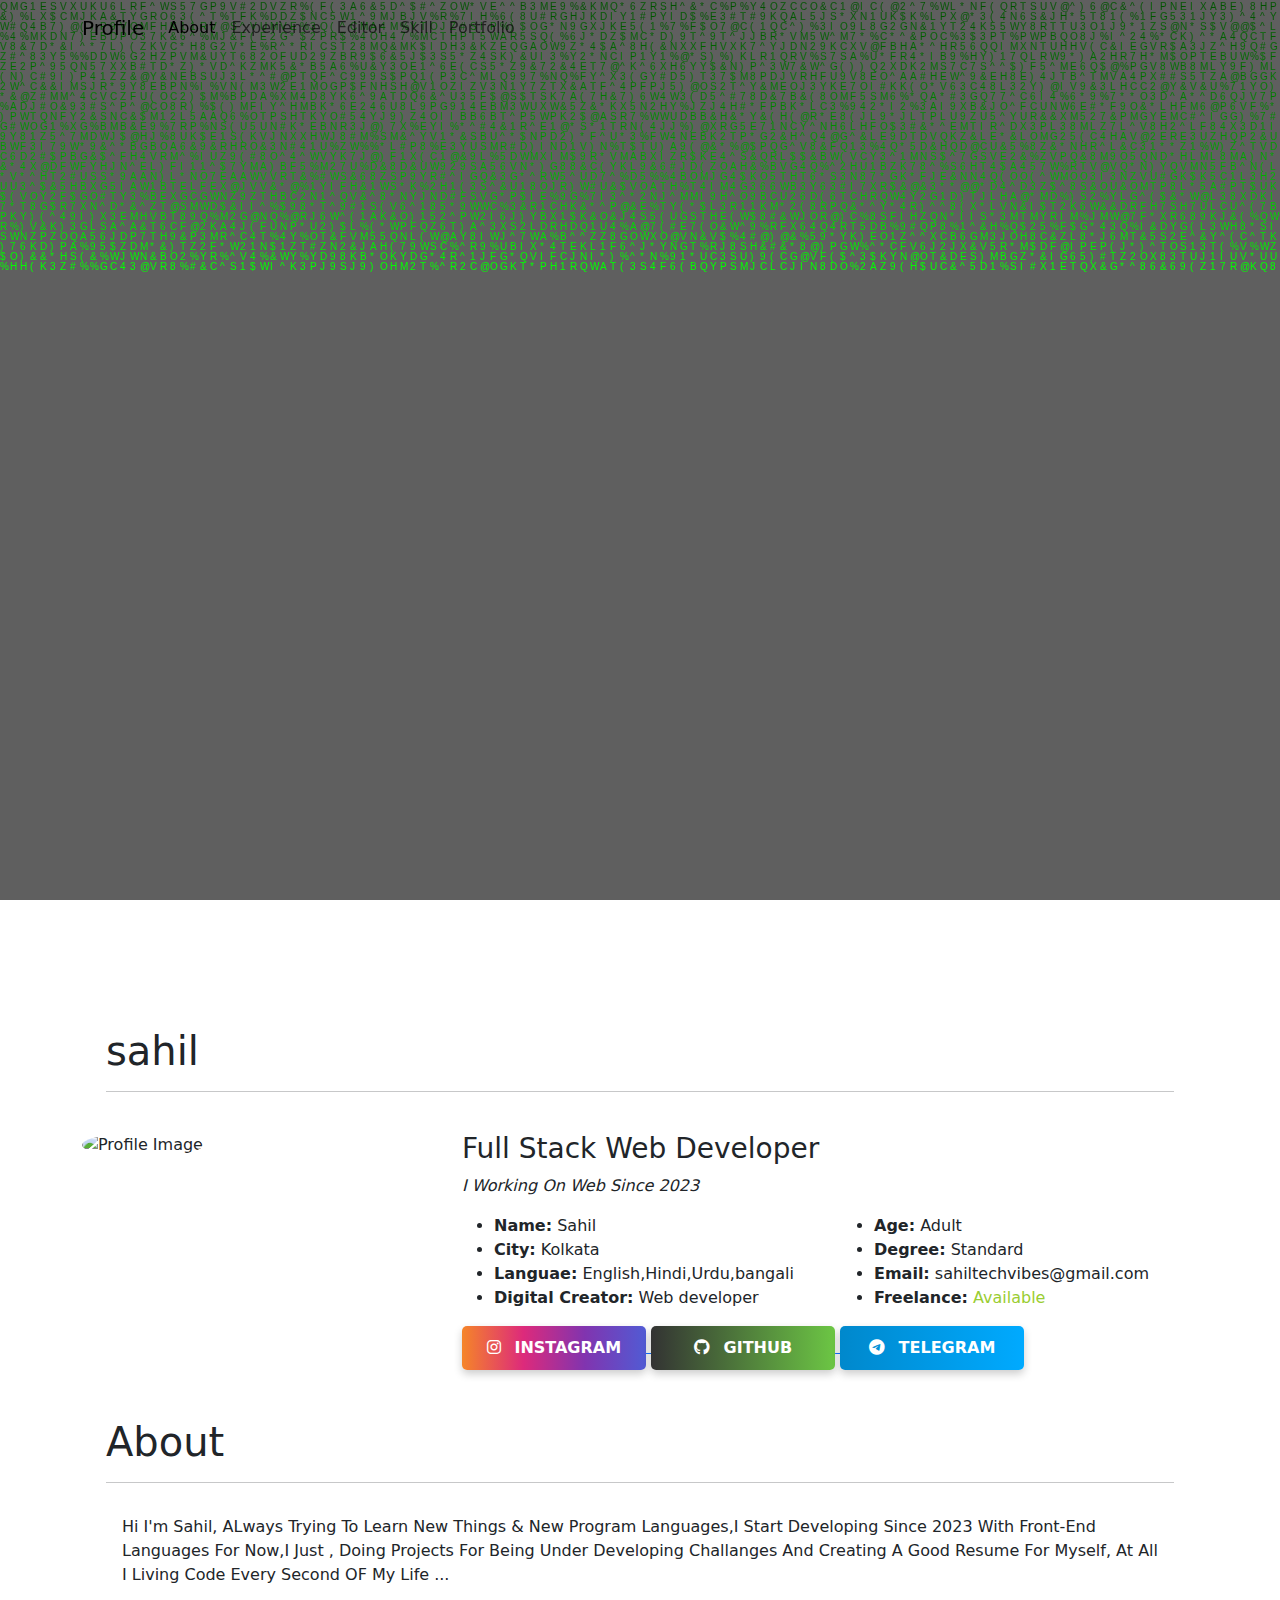
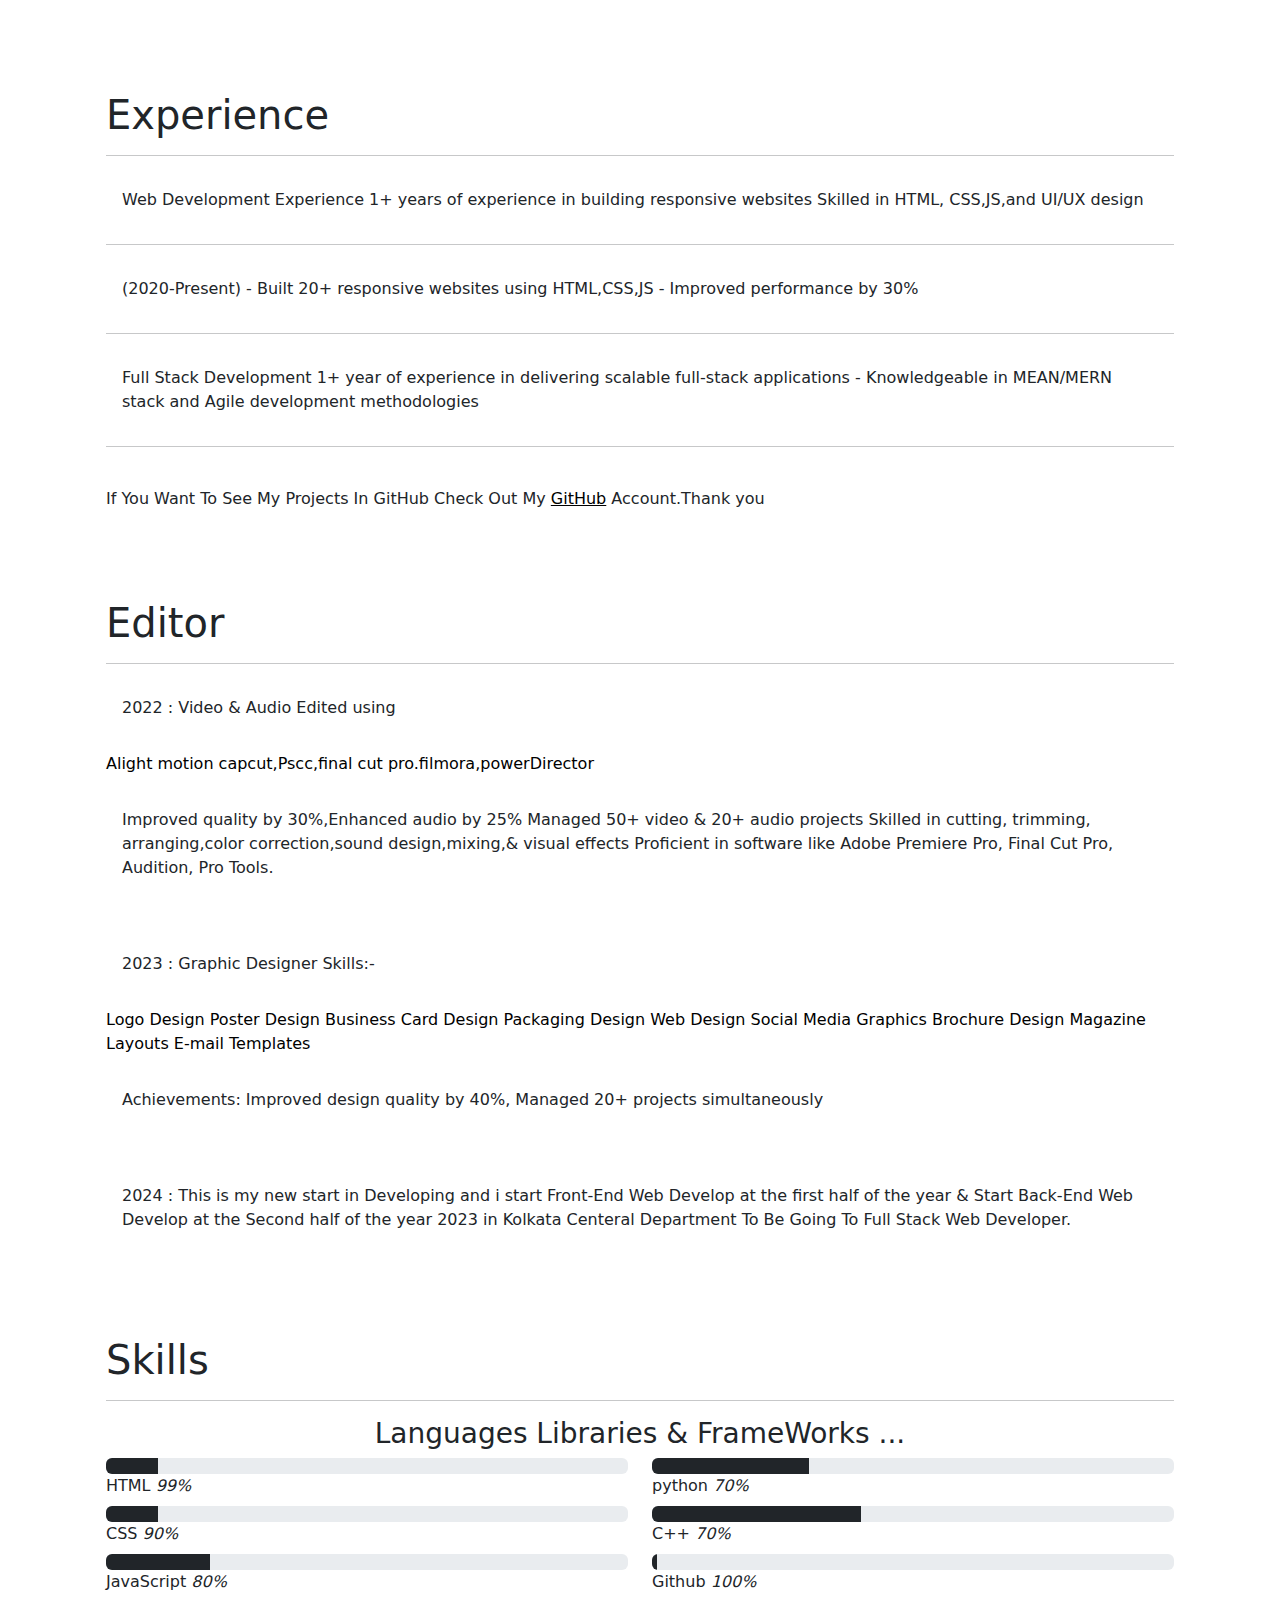
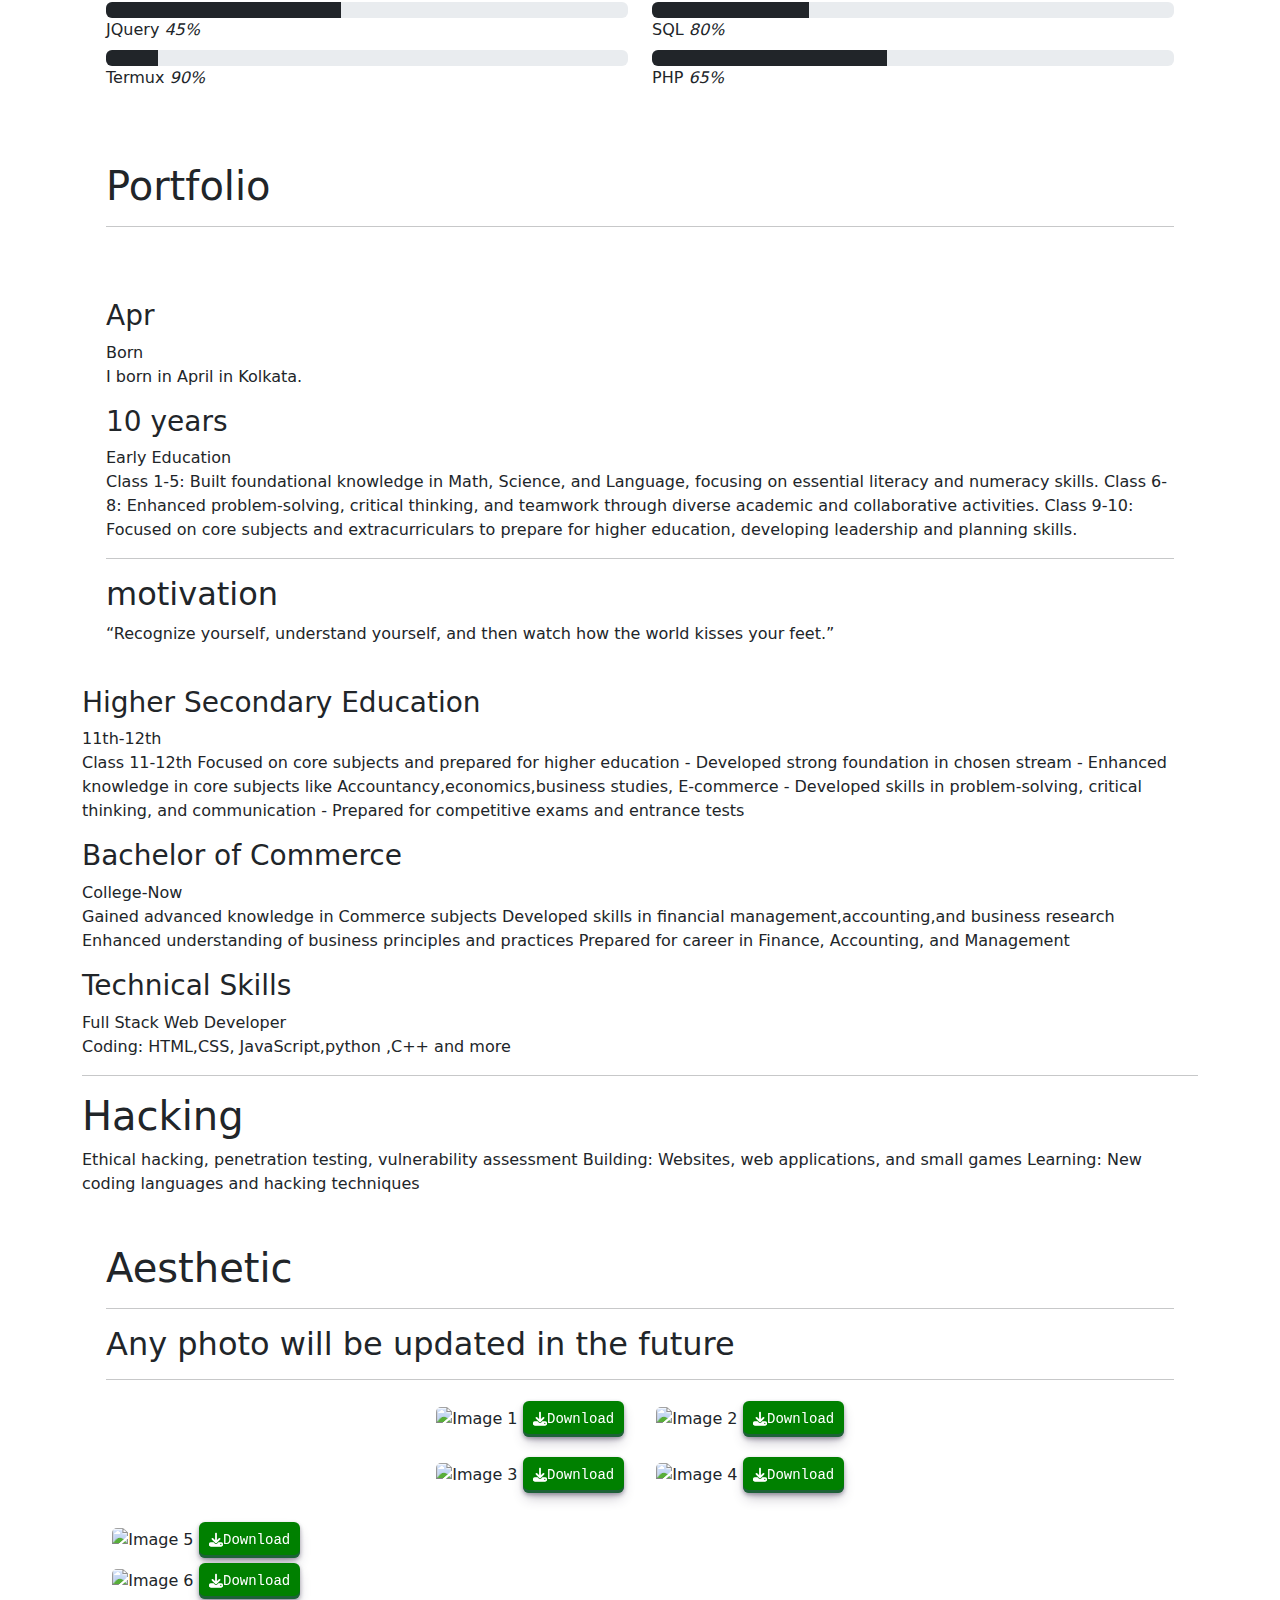
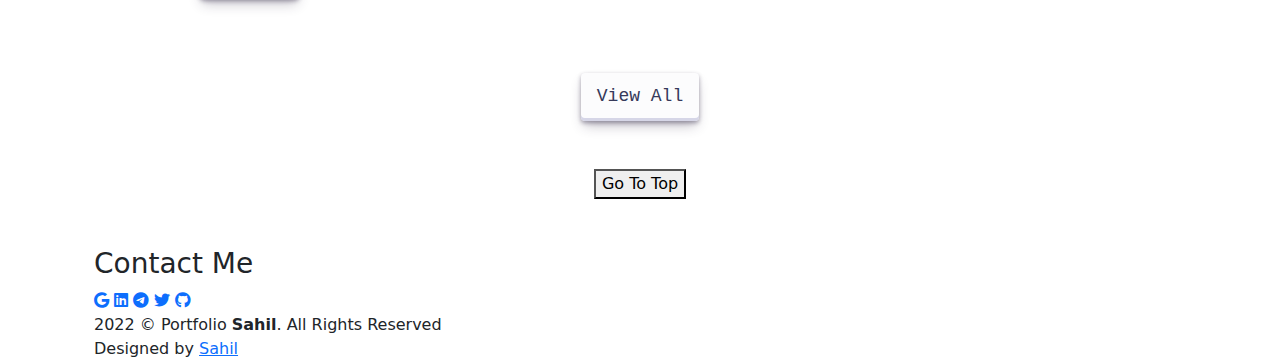
==== Index.html @ c6a4c716 "Index.html" ====
<!DOCTYPE html>
<html lang="en">
  <head>
    <title>Portfolio Website</title>
    <meta charset="UTF-8" />
    <meta name="viewport" content="width=device-width" />
    <link rel='stylesheet' href='https://cdnjs.cloudflare.com/ajax/libs/font-awesome/6.2.1/css/all.min.css'>
    <link rel='stylesheet' href='https://cdnjs.cloudflare.com/ajax/libs/bootstrap/5.0.2/css/bootstrap.min.css'>
    <link rel='stylesheet' href='https://cdnjs.cloudflare.com/ajax/libs/animate.css/4.1.1/animate.min.css'>
    <link rel="stylesheet" href="styles.css" />
  </head>
  <body>
    <!--matrix-->
    <canvas id="c"></canvas>
    <script src="assets/script.js"></script>
    <!--matrix-->
    <!-- Navbar Start -->
    <header class="p-4">
      <nav class="navbar navbar-expand-lg container fixed-top">
        <div class="container-fluid" id="Navbar">
          <a class="navbar-brand" href="#Profile">Profile</a>
          <button
            class="navbar-toggler"
            type="button"
            data-bs-toggle="collapse"
            data-bs-target="#navbarNav"
            aria-controls="navbarNav"
            aria-expanded="false"
            aria-label="Toggle navigation"
          >
            <span class="navbar-toggler-icon"></span>
          </button>
          <div class="collapse navbar-collapse" id="navbarNav">
            <ul class="navbar-nav">
              <li class="nav-item">
                <a class="nav-link active" aria-current="page" href="#About"
                  >About</a
                >
              </li>
              <li class="nav-item">
                <a class="nav-link" href="#Experience">Experience</a>
              </li>
              <li class="nav-item">
                <a class="nav-link" href="#Editor">Editor</a>
              </li>
              <li class="nav-item">
                <a class="nav-link" href="#Skill">Skill</a>
              </li>
              <li class="nav-item">
                <a class="nav-link" href="#Portfolio">Portfolio</a>
              </li>
            </ul>
          </div>
        </div>
      </nav>
    </header>
    <!-- Navbar End -->

 <!-- Profile -->
<section id="Profile" class="container mt-5">
      <div>
        <div class="section-title p-4">
          <h1>sahil</h1>
          <hr />
        </div>

        <div class="row">
          <div class="col-lg-4">
            <img
              src="profile.jpg" alt="Profile Image" style="
        width: 250px; 
        height: 250px; 
        border-radius: 50%; 
        object-fit: cover;
    "
            />
          </div>
          <div class="col-lg-8 pt-4 pt-lg-0 content">
            <h3>Full Stack Web Developer</h3>
            <p class="fst-italic">I Working On Web Since 2023</p>
            <div class="row">
              <div class="col-lg-6">
                <ul>
                  <li>
                    <i class="bi bi-chevron-right"></i> <strong>Name:</strong>
                    <span>Sahil</span>
                  </li>
                  <li>
                    <i class="bi bi-chevron-right"></i> <strong>City:</strong>
                    <span>Kolkata</span>
                  </li>
                  <li>
                    <i class="bi bi-chevron-right"></i> <strong>Languae:</strong>
                    <span>English,Hindi,Urdu,bangali</span>
                  </li>
                  <li>
                    <i class="bi bi-chevron-right"></i>
                    <strong>Digital Creator:</strong>
                    <span>Web developer</span>
                  </li>
                </ul>
              </div>
              <div class="col-lg-6">
                <ul>
                  <li>
                    <i class="bi bi-chevron-right"></i> <strong>Age:</strong>
                    <span>Adult</span>
                  </li>
                  <li>
                    <i class="bi bi-chevron-right"></i>
                    <strong>Degree:</strong> <span>Standard</span>
                  </li>
                  <li>
                    <i class="bi bi-chevron-right"></i> <strong>Email:</strong>
                    <span>sahiltechvibes@gmail.com</span>
                  </li>
                  <li>
                    <i class="bi bi-chevron-right"></i>
                    <strong>Freelance:</strong>
                    <span style="color: yellowgreen">Available</span>
                  </li>
                </ul>
              </div>
            </div>
            <!--                Section Skills -->
            <span class="skill">
              
<!-- Instagram Button -->
<a href="https://www.instagram.com/sahil.1.10" target="_blank">
  <button type="button" class="btn btn-instagram col-md-4 col-sm-12 col-lg-3">
    <i class="fab fa-instagram" aria-hidden="true"></i> Instagram
  </button>
</a>

<style>
  .btn-instagram {
    background: linear-gradient(to right, #f58529, #dd2a7b, #8134af, #515bd4);
    border: none;
    color: white;
    font-weight: bold;
    text-transform: uppercase;
    padding: 10px 20px;
    border-radius: 5px;
    cursor: pointer;
    transition: transform 0.3s ease, box-shadow 0.3s ease, background 0.3s ease;
    box-shadow: 0 4px 8px rgba(0,0,0,0.2);
  }

  .btn-instagram:hover {
    transform: scale(1.05);
    background: linear-gradient(to right, #dd2a7b, #8134af, #515bd4, #f58529);
    box-shadow: 0 6px 12px rgba(0,0,0,0.3);
  }

  .btn-instagram i {
    margin-right: 8px;
    transition: transform 0.3s ease;
  }

  .btn-instagram:hover i {
    transform: rotate(15deg);
  }
</style>

<!-- GitHub Button -->
<a href="#" target="_blank">
  <button type="button" class="btn btn-github col-md-4 col-sm-12 col-lg-3">
    <i class="fab fa-github" aria-hidden="true"></i> GitHub
  </button>
</a>

<style>
  .btn-github {
    background: linear-gradient(to right, #333, #6cc644);
    border: none;
    color: white;
    font-weight: bold;
    text-transform: uppercase;
    padding: 10px 20px;
    border-radius: 5px;
    cursor: pointer;
    transition: transform 0.3s ease, box-shadow 0.3s ease, background 0.3s ease;
    box-shadow: 0 4px 8px rgba(0,0,0,0.2);
  }

  .btn-github:hover {
    transform: scale(1.05);
    background: linear-gradient(to right, #6cc644, #333);
    box-shadow: 0 6px 12px rgba(0,0,0,0.3);
  }

  .btn-github i {
    margin-right: 8px;
    transition: transform 0.3s ease;
  }

  .btn-github:hover i {
    transform: rotate(-15deg);
  }
</style>
<!-- Telegram Button -->
<a href="https://t.me/Editz2World" target="_blank">
  <button type="button" class="btn btn-telegram col-md-4 col-sm-12 col-lg-3">
    <i class="fab fa-telegram-plane" aria-hidden="true"></i> Telegram
  </button>
</a>

<style>
  .btn-telegram {
    background: linear-gradient(to right, #0088cc, #00aaff);
    border: none;
    color: white;
    font-weight: bold;
    text-transform: uppercase;
    padding: 10px 20px;
    border-radius: 5px;
    cursor: pointer;
    transition: transform 0.3s ease, box-shadow 0.3s ease, background 0.3s ease;
    box-shadow: 0 4px 8px rgba(0,0,0,0.2);
  }

  .btn-telegram:hover {
    transform: scale(1.05);
    background: linear-gradient(to right, #00aaff, #0088cc);
    box-shadow: 0 6px 12px rgba(0,0,0,0.3);
  }

  .btn-telegram i {
    margin-right: 8px;
    transition: transform 0.3s ease;
  }

  .btn-telegram:hover i {
    transform: rotate(-15deg);
  }
</style>

              
            </span>
          </div>
        </div>
      </div>
    </section>
    <!--Profile End-->

    <!-- About Section -->
    <section id="About" class="section-box container mt-4">
      <div>
        <div class="section-title p-4">
          <h1>About</h1>
          <hr />
          <p class="p-3">
            Hi I'm Sahil, ALways Trying To Learn New Things & New Program
            Languages,I Start Developing Since 2023 With Front-End Languages
            For Now,I Just , Doing Projects For Being Under Developing
            Challanges And Creating A Good Resume For Myself, At All I Living
            Code Every Second OF My Life ...
          </p>
        </div>
      </div>
    </section>
    <!-- About SEction End -->

    <!-- Experience Section -->
    <section id="Experience" class="section-box container mt-4">
      <div>
        <div class="section-title p-4">
          <h1>Experience</h1>
          <hr />
          <p class="p-3">
            Web Development Experience 1+ years of experience in building responsive websites Skilled in HTML, CSS,JS,and UI/UX design
<hr />
 <p class="p-3">
(2020-Present)
    - Built 20+ responsive websites using HTML,CSS,JS
    - Improved performance by 30%
<hr />
 <p class="p-3">
Full Stack Development 1+ year of experience in delivering scalable full-stack applications
- Knowledgeable in MEAN/MERN stack and Agile development methodologies <hr />
           
            <br />
            If You Want To See My Projects In GitHub Check Out My
            <a
              href="https://t.me/Enchanting_Echo"
              target="_blank"
              style="color: black"
              >GitHub</a
            >
            Account.Thank you 
          </p>
        </div>
      </div>
    </section>
    <!-- Experience SEction End -->

    <!-- Education Section -->
    <section id="Editor" class="section-box container mt-4">
      <div>
        <div class="section-title p-4">
          <h1>Editor</h1>
          <hr />
          <p class="p-3">
            <span>2022 :</span> Video & Audio Edited using 
            <p style="color: black;">Alight motion capcut,Pscc,final cut pro.filmora,powerDirector</p>
             <p class="p-3">
    Improved quality by 30%,Enhanced audio by 25%
    Managed 50+ video & 20+ audio projects
    Skilled in cutting, trimming, arranging,color correction,sound design,mixing,& visual effects
    Proficient in software like Adobe Premiere Pro, Final Cut Pro, Audition, Pro Tools.
          </p>
          <br />
          <p class="p-3">
            <span>2023 :</span> Graphic Designer
    Skills:- <p style="color: black;"
    >Logo Design
Poster Design
Business Card Design
Packaging Design
Web Design
Social Media Graphics
Brochure Design Magazine Layouts
E-mail Templates </p>
        <p class="p-3">
    Achievements: Improved design quality by 40%, Managed 20+ projects simultaneously
          </p>
          <br />
          <p class="p-3">
            <span>2024 :</span> This is my new start in Developing and i start
            Front-End Web Develop at the first half of the year & Start Back-End
            Web Develop at the Second half of the year 2023 in Kolkata Centeral
            Department To Be Going To Full Stack Web Developer.
          </p>
        </div>
      </div>
    </section>
    <!-- Education SEction End -->

    <!-- Skill Section -->
    <section id="Skill" class="section-box container mt-4">
      <div>
        <div class="section-title p-4">
          <h1>Skills</h1>
          <hr />

          <div class="row">
            <div class="col-12">
              <h3 style="text-align: center">
                Languages Libraries & FrameWorks ...
              </h3>
            </div>
            <div class="col-6">
              <div class="progress">
                <div
                  class="progress-bar bg-dark"
                  role="progressbar"
                  aria-label="Success example"
                  style="width: 10%"
                  aria-valuenow="100"
                  aria-valuemin="0"
                  aria-valuemax="100"
                ></div>
              </div>
              <span>HTML</span> <i class="val"> 99%</i>
              <div class="progress mt-2">
                <div
                  class="progress-bar bg-dark"
                  role="progressbar"
                  aria-label="Info example"
                  style="width: 10%"
                  aria-valuenow="99"
                  aria-valuemin="0"
                  aria-valuemax="100"
                ></div>
              </div>
              <span>CSS</span> <i class="val"> 90%</i>
              <div class="progress mt-2">
                <div
                  class="progress-bar bg-dark"
                  role="progressbar"
                  aria-label="Warning example"
                  style="width: 20%"
                  aria-valuenow="80"
                  aria-valuemin="0"
                  aria-valuemax="100"
                ></div>
              </div>
              <span>JavaScript</span> <i class="val"> 80%</i>
              <div class="progress mt-2">
                <div
                  class="progress-bar bg-dark"
                  role="progressbar"
                  aria-label="Danger example"
                  style="width: 45%"
                  aria-valuenow="85"
                  aria-valuemin="0"
                  aria-valuemax="100"
                ></div>
              </div>
              <span>JQuery</span> <i class="val"> 45%</i>
              <div class="progress mt-2">
                <div
                  class="progress-bar bg-dark"
                  role="progressbar"
                  aria-label="Danger example"
                  style="width: 10%"
                  aria-valuenow="79"
                  aria-valuemin="0"
                  aria-valuemax="100"
                ></div>
              </div>
              <span>Termux</span> <i class="val"> 90%</i>
            </div>
            <!--                part 2 col-->
            <div class="col-6">
              <div class="progress">
                <div
                  class="progress-bar bg-dark"
                  role="progressbar"
                  aria-label="Success example"
                  style="width: 30%"
                  aria-valuenow="90"
                  aria-valuemin="0"
                  aria-valuemax="100"
                ></div>
              </div>
              <span>python</span> <i class="val"> 70%</i>
              <div class="progress mt-2">
                <div
                  class="progress-bar bg-dark"
                  role="progressbar"
                  aria-label="Info example"
                  style="width: 40%"
                  aria-valuenow="70"
                  aria-valuemin="0"
                  aria-valuemax="100"
                ></div>
              </div>
              <span>C++</span> <i class="val"> 70%</i>
              <div class="progress mt-2">
                <div
                  class="progress-bar bg-dark"
                  role="progressbar"
                  aria-label="Warning example"
                  style="width: 1%"
                  aria-valuenow="92"
                  aria-valuemin="0"
                  aria-valuemax="100"
                ></div>
              </div>
              <span>Github</span> <i class="val"> 100%</i>
              <div class="progress mt-2">
                <div
                  class="progress-bar bg-dark"
                  role="progressbar"
                  aria-label="Danger example"
                  style="width: 30%"
                  aria-valuenow="80"
                  aria-valuemin="0"
                  aria-valuemax="100"
                ></div>
              </div>
              <span>SQL</span> <i class="val"> 80%</i>
              <div class="progress mt-2">
                <div
                  class="progress-bar bg-dark"
                  role="progressbar"
                  aria-label="Danger example"
                  style="width: 45%"
                  aria-valuenow="82"
                  aria-valuemin="0"
                  aria-valuemax="100"
                ></div>
              </div>
              <span>PHP</span> <i class="val"> 65%</i>
            </div>
          </div>
        </div>
      </div>
    </section>
    <!-- Skill SEction End -->

    <!-- Project Section -->
    <section id="Portfolio" class="section-box container mt-4">
      <div>
        <div class="section-title p-4">
          <h1>Portfolio</h1>
          <hr />

          <h1 style="text-align: center; color: white">
            My <span>TimeLine</span>
          </h1>
          <div class="Pcontainer">
            <div class="timeline-block timeline-block-right">
              <div class="marker"></div>
              <div class="timeline-content">
                <h3>Apr</h3>
                <span>Born</span>
                <p>I born in April in Kolkata.</p>
              </div>
            </div>

            <div class="timeline-block timeline-block-left">
              <div class="marker"></div>
              <div class="timeline-content">
                <h3>10 years</h3>
                <span>Early Education</span>
                <p>
                  Class 1-5: Built foundational knowledge in Math, Science, and Language, focusing on essential literacy and numeracy skills.
Class 6-8: Enhanced problem-solving, critical thinking, and teamwork through diverse academic and collaborative activities.
Class 9-10: Focused on core subjects and extracurriculars to prepare for higher education, developing leadership and planning skills.
<hr>
<h2>motivation</h2>
                  “Recognize yourself, understand yourself, and then watch how the world kisses your feet.”
                </p>
              </div>
            </div>
                </p>
              </div>
            </div>

            <div class="timeline-block timeline-block-right">
              <div class="marker"></div>
              <div class="timeline-content">
                <h3>Higher Secondary Education</h3>
                <span>11th-12th</span>
                <p>
                  Class 11-12th Focused on core subjects and prepared for higher education
- Developed strong foundation in chosen stream
- Enhanced knowledge in core subjects like Accountancy,economics,business studies, E-commerce 
- Developed skills in problem-solving, critical thinking, and communication
- Prepared for competitive exams and entrance tests
                </p>
              </div>
            </div>

            <div class="timeline-block timeline-block-left">
              <div class="marker"></div>
              <div class="timeline-content">
                <h3>Bachelor of Commerce</h3>
                <span>College-Now</span>
                <p>
                  Gained advanced knowledge in Commerce subjects
 Developed skills in financial management,accounting,and business research Enhanced understanding of business principles and practices Prepared for career in Finance, Accounting, and Management
                </p>
              </div>
            </div>

            <div class="timeline-block timeline-block-right">
              <div class="marker"></div>
              <div class="timeline-content">
                <h3>Technical Skills</h3>
                <span>Full Stack Web Developer</span>
                <p>
                  Coding: HTML,CSS, JavaScript,python ,C++ and more
<hr>
 <h1>Hacking</h1>
Ethical hacking, penetration testing, vulnerability assessment Building: Websites, web applications, and small games Learning: New coding languages and hacking techniques
                </p>
              </div>
            </div>
          </div>
        </div>
      </div>
    </section>
    <!-- Project SEction End -->
    
    
       <!--Image or button START -->
  
  
<section id="About" class="section-box container mt-4">
    <div>
        <div class="section-title p-4">
            <h1>Aesthetic</h1>
            <hr />
            <h2> Any photo will be updated in the future </h2> <hr>

            <!-- Gallery Code Start -->
            <div class="gallery">
                <div class="image-row">
                    <div class="image-item">
                        <img src="e.jpg" alt="Image 1" onclick="openModal(this.src)">
                        <button class="button-29" role="button" onclick="downloadImage('e.jpg')">
                            <i class="fas fa-download"></i> Download
                        </button>
                    </div>
                    <div class="image-item">
                        <img src="q.jpg" alt="Image 2" onclick="openModal(this.src)">
                        <button class="button-29" role="button" onclick="downloadImage('q.jpg')">
                            <i class="fas fa-download"></i> Download
                        </button>
                    </div>
                </div>
                <div class="image-row">
                    <div class="image-item">
                        <img src="q.jpg" alt="Image 3" onclick="openModal(this.src)">
                        <button class="button-29" role="button" onclick="downloadImage('q.jpg')">
                            <i class="fas fa-download"></i> Download
                        </button>
                    </div>
                    <div class="image-item">
                        <img src="q.jpg" alt="Image 4" onclick="openModal(this.src)">
                        <button class="button-29" role="button" onclick="downloadImage('q.jpg')">
                            <i class="fas fa-download"></i> Download
                        </button>
                    </div>
                </div>
            </div>
            <br
            
            <div class="image-row">
    <div class="image-item">
        <img src="e.jpg" alt="Image 5" onclick="openModal(this.src)">
        <button class="button-29" role="button" onclick="downloadImage('e.jpg')">
            <i class="fas fa-download"></i> Download
        </button>
    </div>
    <div class="image-item">
        <img src="q.jpg" alt="Image 6" onclick="openModal(this.src)">
        <button class="button-29" role="button" onclick="downloadImage('new_image_6.jpg')">
            <i class="fas fa-download"></i> Download
        </button>
    </div>
</div>

<div class="button-container">
    <button class="button-30" role="button" onclick="window.location.href='https://www.google.com';">View All</button>
</div>

<style>
    .button-container {
        display: flex;
        justify-content: center;
        margin-top: 50px;
    }

    .button-30 {
        align-items: center;
        appearance: none;
        background-color: #FCFCFD; /* Original button color */
        border-radius: 4px;
        border-width: 0;
        box-shadow: rgba(45, 35, 66, 0.4) 0 2px 4px, rgba(45, 35, 66, 0.3) 0 7px 13px -3px, #D6D6E7 0 -3px 0 inset;
        box-sizing: border-box;
        color: #36395A; /* Original text color */
        cursor: pointer;
        display: inline-flex;
        font-family: "JetBrains Mono", monospace;
        height: 48px;
        justify-content: center;
        padding-left: 16px;
        padding-right: 16px;
        text-align: center;
        transition: box-shadow .15s, transform .15s, color 0.3s;
        font-size: 18px;
    }

    .button-30:focus {
        box-shadow: #D6D6E7 0 0 0 1.5px inset, rgba(45, 35, 66, 0.4) 0 2px 4px, rgba(45, 35, 66, 0.3) 0 7px 13px -3px, #D6D6E7 0 -3px 0 inset;
    }

    .button-30:hover {
        box-shadow: rgba(45, 35, 66, 0.4) 0 4px 8px, rgba(45, 35, 66, 0.3) 0 7px 13px -3px, #D6D6E7 0 -3px 0 inset;
        transform: translateY(-2px);
    }

    .button-30:active {
        box-shadow: #D6D6E7 0 3px 7px inset;
        transform: translateY(2px);
    }

    .clicked {
        color: red; /* Change text color to red on click */
    }
</style>

<script>
    function redirectToPage(button) {
        button.classList.add('clicked'); // Change color to red on click
        setTimeout(() => {
            window.location.href = 'your-target-page.html'; // Replace with your URL
        }, 1000);
    }
</script>
            
            <!-- Gallery Code End -->
        </div>
    </div>
</section>

<div class="modal" id="modal">
    <span class="close-btn" onclick="closeModal()">Close</span>
    <img id="modal-image" src="" alt="Zoomed Image">
</div>

<style>
    .gallery {
        display: flex;
        flex-direction: column;
        gap: 15px; /* Space between image rows */
    }

    .image-row {
        display: flex;
        justify-content: center;
        gap: 20px; /* Space between images */
    }

    .image-item {
        text-align: center;
        width: 200px; /* Adjusted width for each image item */
    }

    .image-item img {
        width: 110%; /* Image width */
        height: 200px; /* Fixed height for uniformity */
        border-radius: 5px;
        object-fit: cover; /* Ensures images fit nicely */
        cursor: pointer;
        transition: transform 0.1s; /* Quick transition for hover */
    }

    .button-29 {
        align-items: center;
        appearance: none;
        background-color: green; /* Changed to green */
        border: 0;
        border-radius: 6px;
        box-shadow: rgba(45, 35, 66, .4) 0 2px 4px, rgba(45, 35, 66, .3) 0 7px 13px -3px, rgba(58, 65, 111, .5) 0 -3px 0 inset;
        box-sizing: border-box;
        color: #fff;
        cursor: pointer;
        display: inline-flex;
        font-family: "JetBrains Mono", monospace;
        height: 36px; /* Adjusted height */
        justify-content: center;
        margin-top: 5px; /* Space between image and button */
        padding-left: 10px;
        padding-right: 10px;
        position: relative;
        text-align: center; /* Center text */
        text-decoration: none;
        transition: box-shadow .15s, transform .15s;
        user-select: none;
        -webkit-user-select: none;
        touch-action: manipulation;
        white-space: nowrap;
        will-change: box-shadow, transform;
        font-size: 14px; /* Adjusted font size */
    }

    .button-29:focus {
        box-shadow: #3c4fe0 0 0 0 1.5px inset, rgba(45, 35, 66, .4) 0 2px 4px, rgba(45, 35, 66, .3) 0 7px 13px -3px, #3c4fe0 0 -3px 0 inset;
    }

    .button-29:hover {
        box-shadow: rgba(45, 35, 66, .4) 0 4px 8px, rgba(45, 35, 66, .3) 0 7px 13px -3px, #3c4fe0 0 -3px 0 inset;
        transform: translateY(-2px);
    }

    .button-29:active {
        box-shadow: #3c4fe0 0 3px 7px inset;
        transform: translateY(2px);
    }

    /* Fullscreen Modal Styles */
    .modal {
        display: none;
        position: fixed;
        top: 0;
        left: 0;
        width: 100%;
        height: 100%;
        background-color: rgba(0, 0, 0, 0.8);
        justify-content: center;
        align-items: center;
    }

    .modal img {
        max-width: 90%;
        max-height: 90%;
        border-radius: 5px;
        transition: transform 0.1s; /* Quick transition for zoom effect */
    }

    .close-btn {
        position: absolute;
        top: 35px;
        right: 30px;
        background-color: green;
        color: black;
        border: none;
        font-size: 20px;
        padding: 5px 10px; /* Button padding */
        border-radius: 5px;
        cursor: pointer;
    }
</style>

<script>
    function openModal(src) {
        const modalImage = document.getElementById("modal-image");
        modalImage.src = src;
        document.getElementById("modal").style.display = "flex";
    }

    function closeModal() {
        document.getElementById("modal").style.display = "none";
    }

    function downloadImage(image) {
        const link = document.createElement('a');
        link.href = image;
        link.download = image.split('/').pop(); // Extracts filename for download
        document.body.appendChild(link);
        link.click();
        document.body.removeChild(link);
    }
</script>
   
   <!--Image or button END -->
   
   
   
    <!--Btn To Top-->
    <section>
      <div class="text-center mt-5">
        <button
          class="mb-5"
          onclick="topFunction()"
          id="myBtn"
          title="Go to top"
        >
          Go To Top
        </button>
      </div>
      <script>
        // Get the button
        let mybutton = document.getElementById('myBtn');

        // When the user scrolls down 20px from the top of the document, show the button
        window.onscroll = function () {
          scrollFunction();
        };

        function scrollFunction() {
          if (
            document.body.scrollTop > 20 ||
            document.documentElement.scrollTop > 20
          ) {
            mybutton.style.margin = 'auto';
          }
        }

        // When the user clicks on the button, scroll to the top of the document
        function topFunction() {
          document.body.scrollTop = 0;
          document.documentElement.scrollTop = 0;
        }
      </script>
    </section>
    <!--Btn to Top End-->

    <!-- Footer-->
    <footer id="footer" class="container">
      <div class="container">
        <h3>Contact Me</h3>
        <div class="social-links">
          <a href="mailto:sr4878765@gmail.com" target="_blank" class="gmail"
            ><i class="fab fa-google"></i
          ></a>
          <a
            href="#"
            target="_blank"
            class="Linkdin"
            ><i class="fab fa-linkedin"></i
          ></a>
          <a
            href="https://t.me/Enchanting_Echo"
            target="_blank"
            class="telegram"
            ><i class="fab fa-telegram"></i
          ></a>
          <a
            href="#"
            target="_blank"
            class="twitter"
            ><i class="fab fa-twitter"></i
          ></a>
          <a
            href="https://S4hil-Cyber-Dev.github.io/x/"
            target="_blank"
            class="linkedin"
            ><i class="fab fa-github"></i
          ></a>
        </div>
        <div class="copyright">
          2022 © Portfolio <strong><span>Sahil</span></strong
          >. All Rights Reserved
        </div>
        <div class="credits">
          Designed by
          <a href="https://S4hil-Cyber-Dev.github.io/x/" target="_blank">Sahil</a>
        </div>
      </div>
    </footer>
    <!--Footer And-->
    <script src="script.js"></script>
    <script src='https://cdnjs.cloudflare.com/ajax/libs/jquery/3.6.2/jquery.min.js'></script>
<script src='https://cdnjs.cloudflare.com/ajax/libs/bootstrap/5.2.3/js/bootstrap.min.js'></script>
<script src='https://cdnjs.cloudflare.com/ajax/libs/fontawesome-iconpicker/3.2.0/js/fontawesome-iconpicker.min.js'></script>
  </body>
</html>
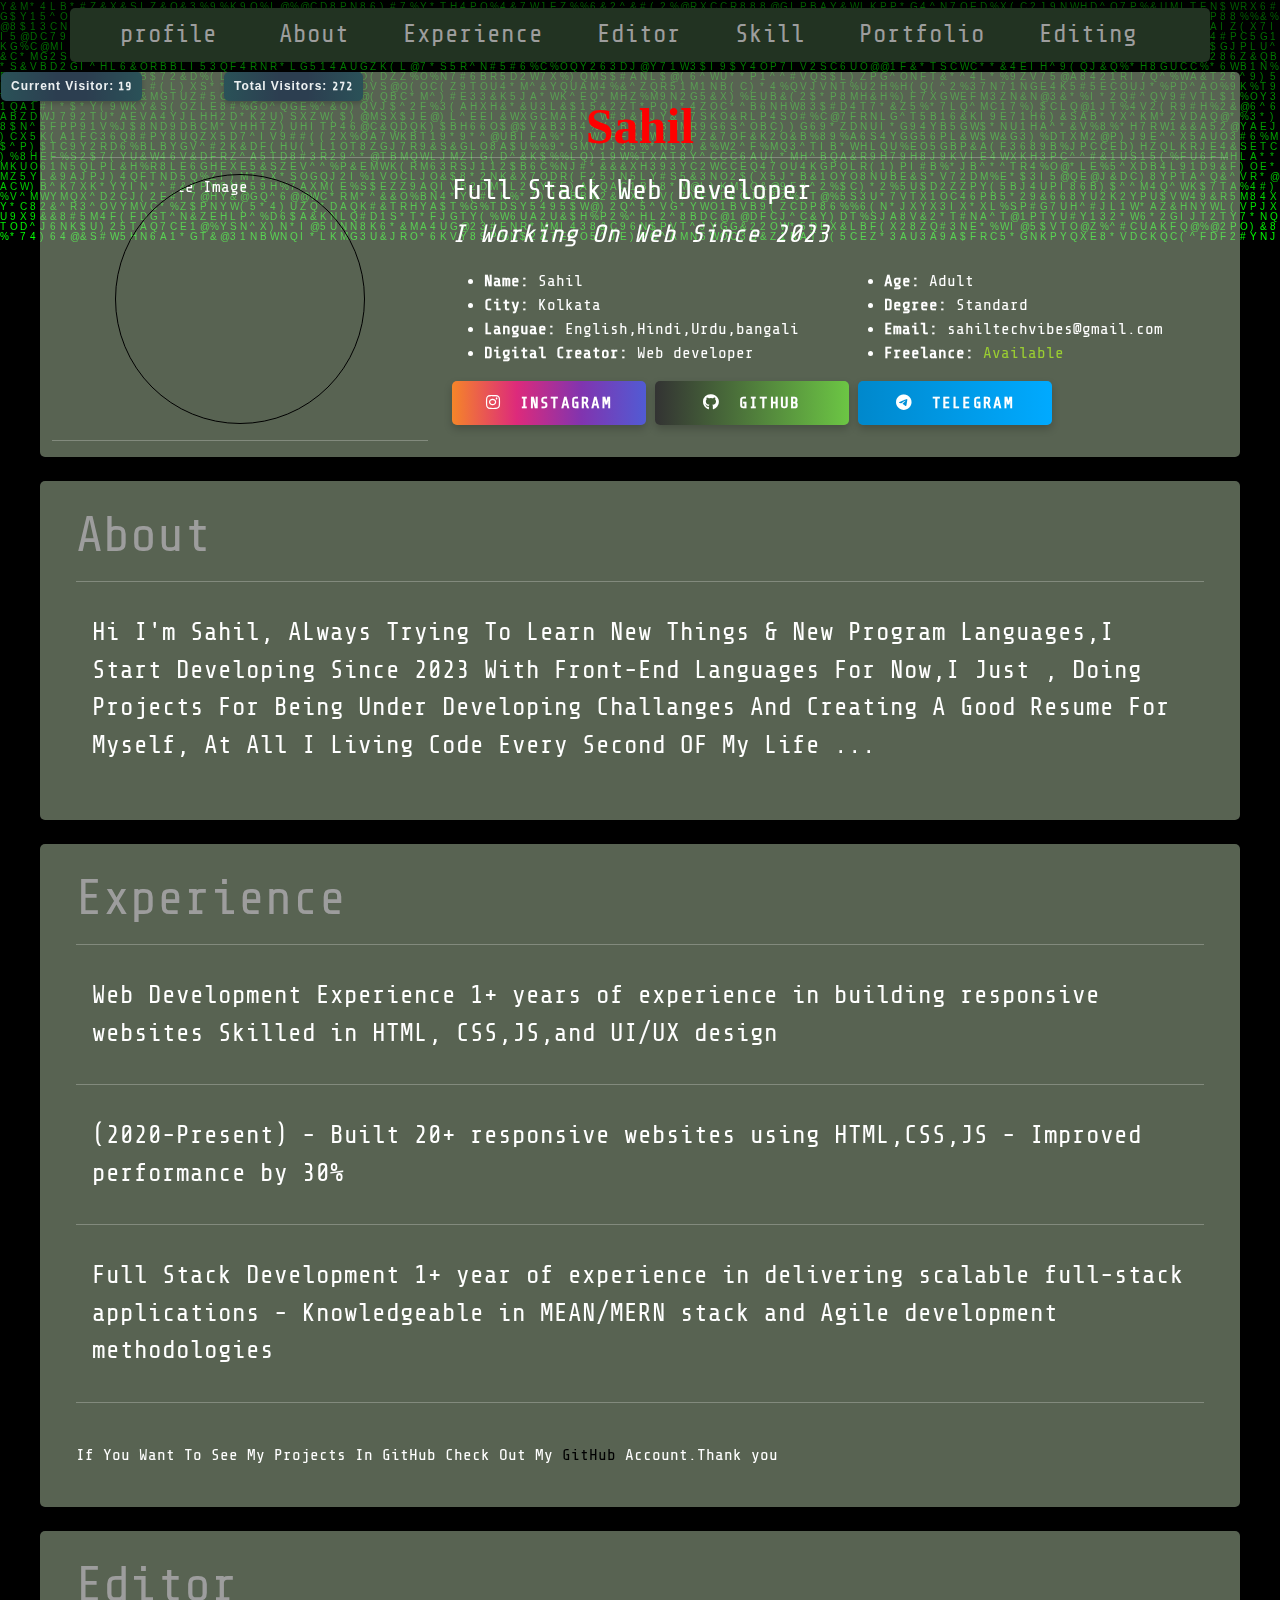
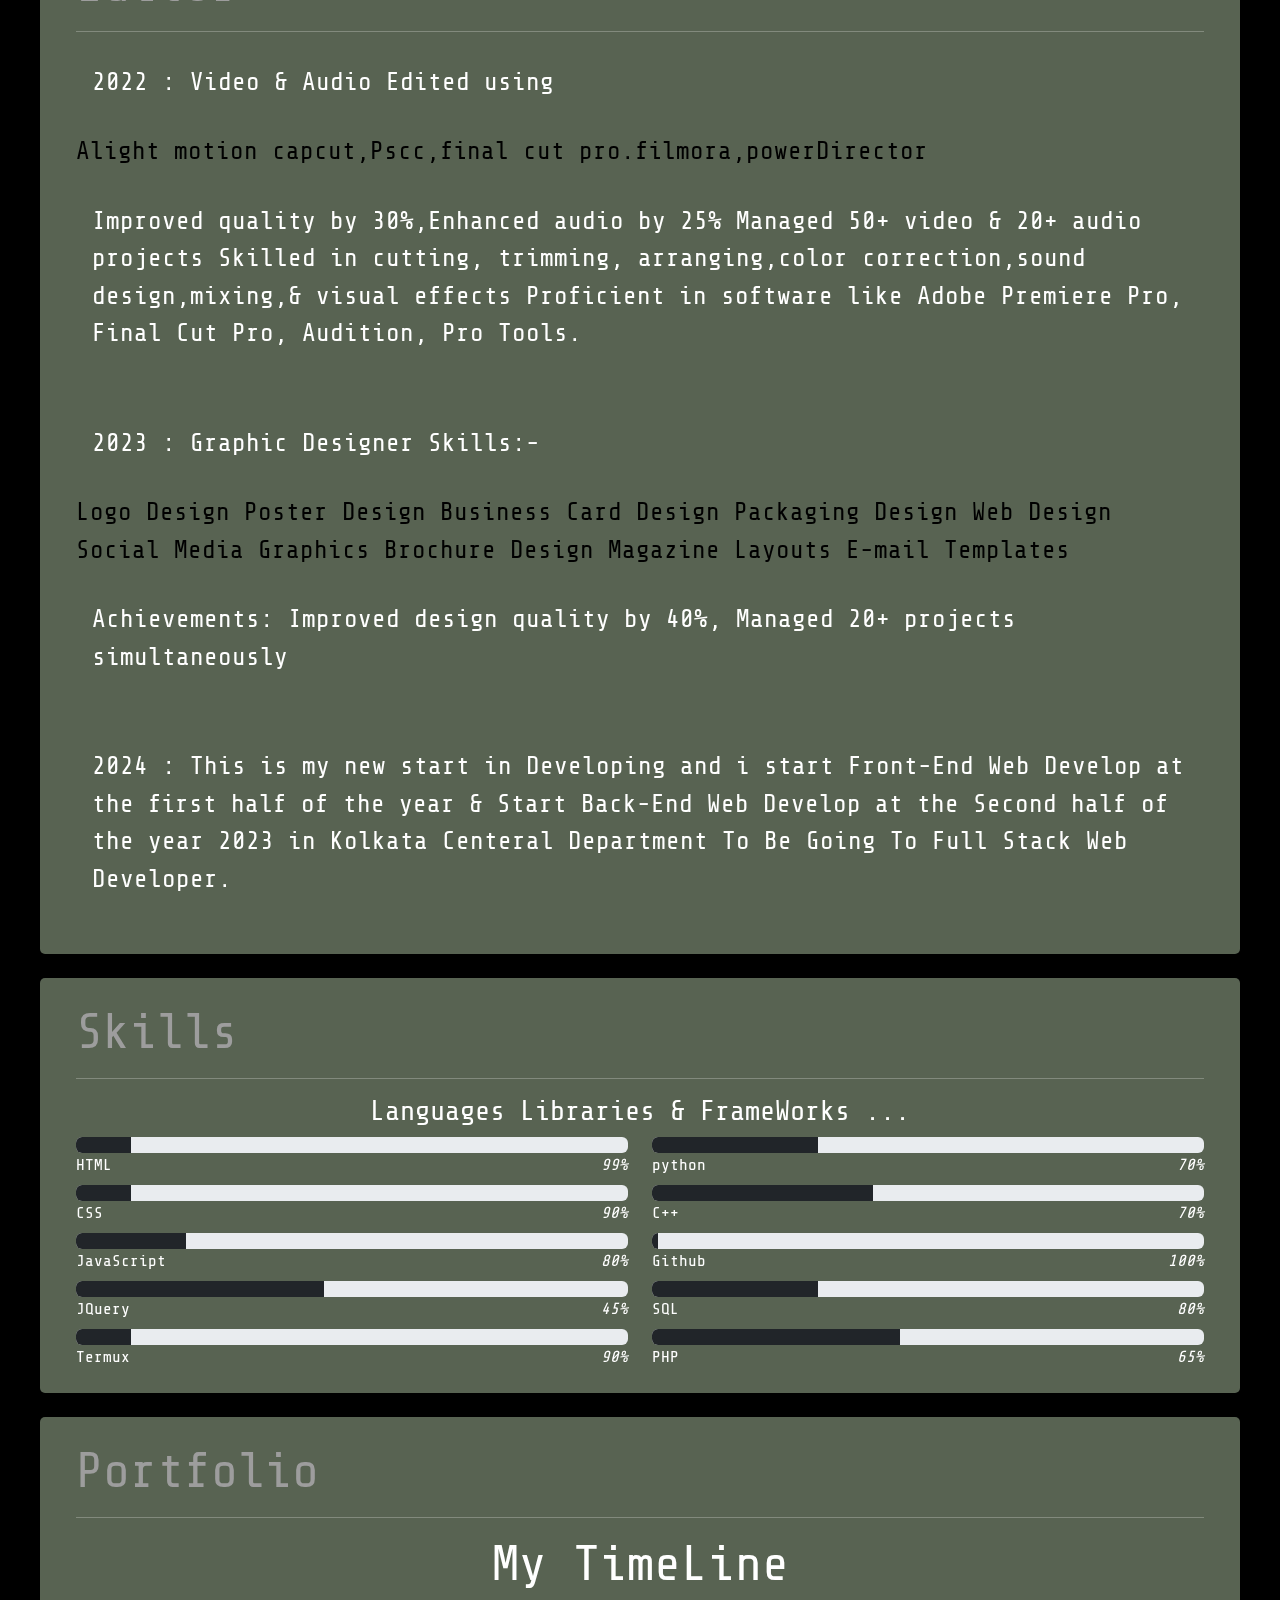
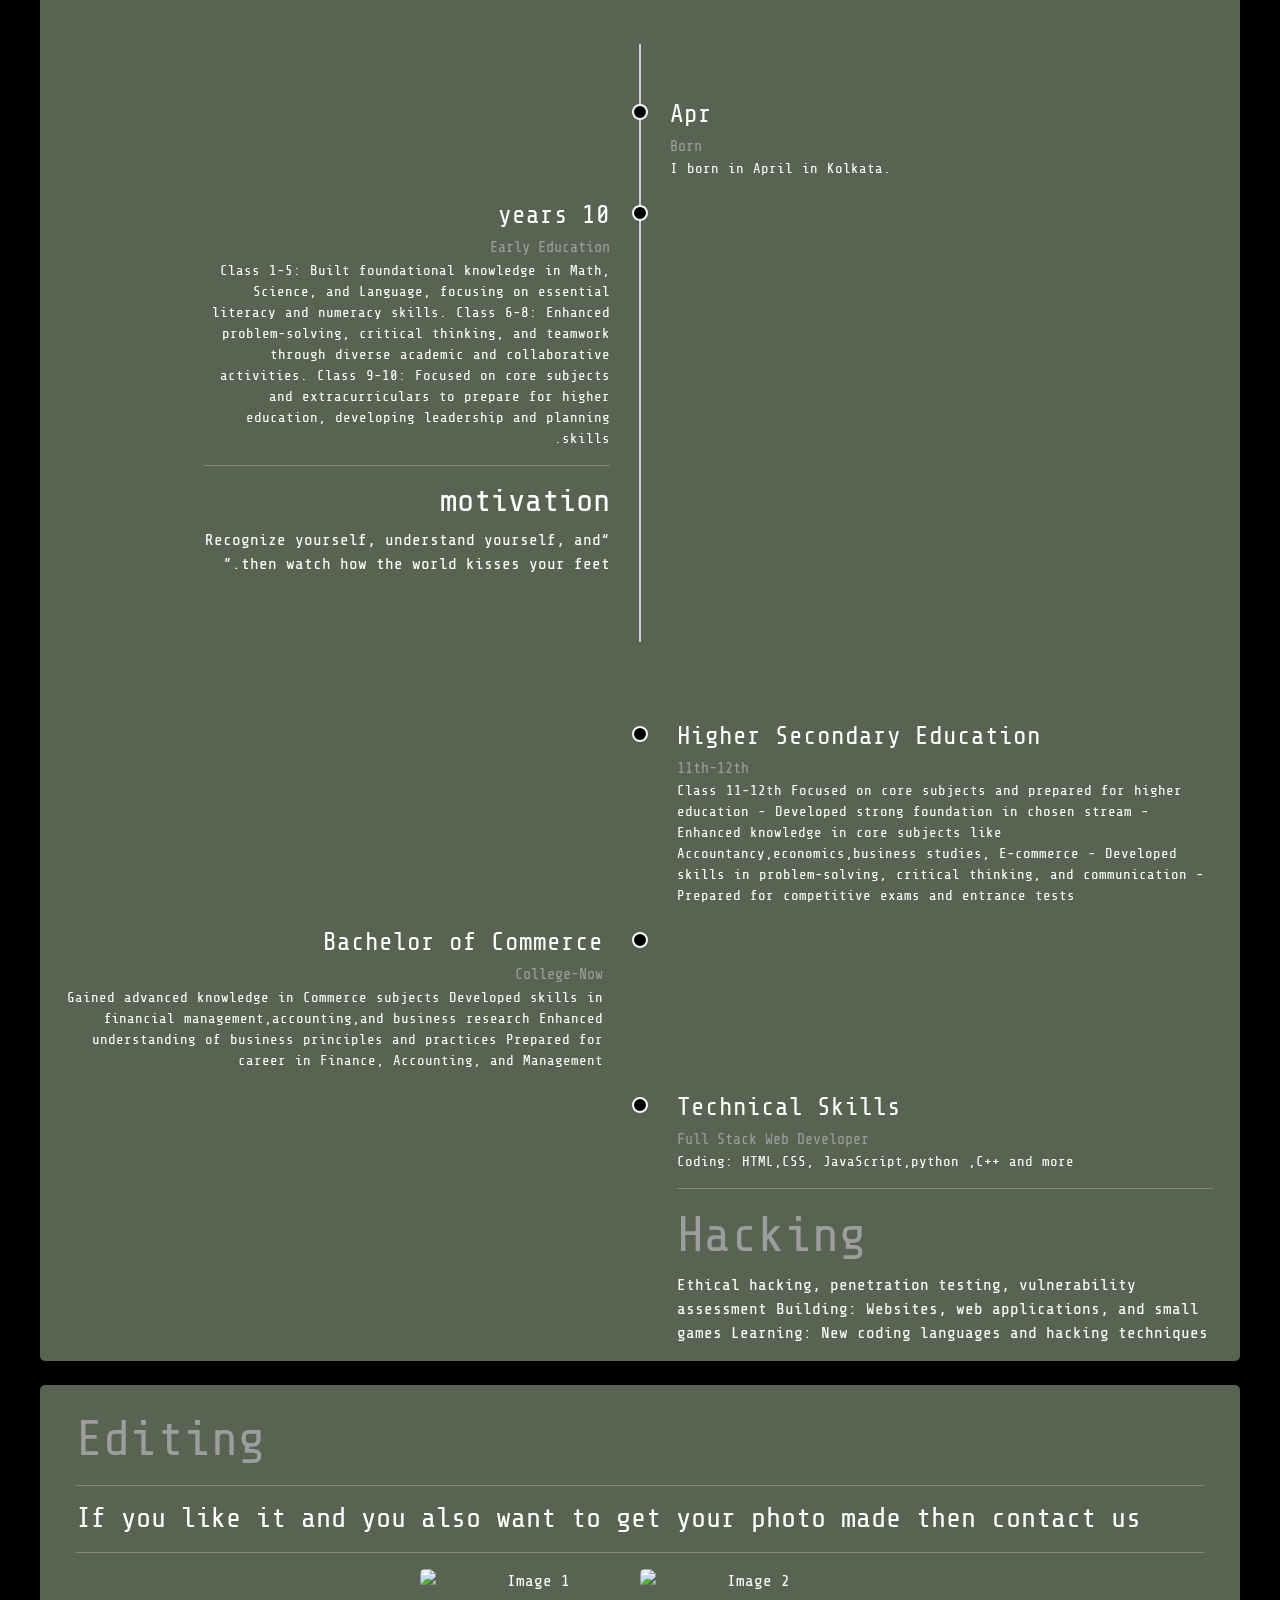
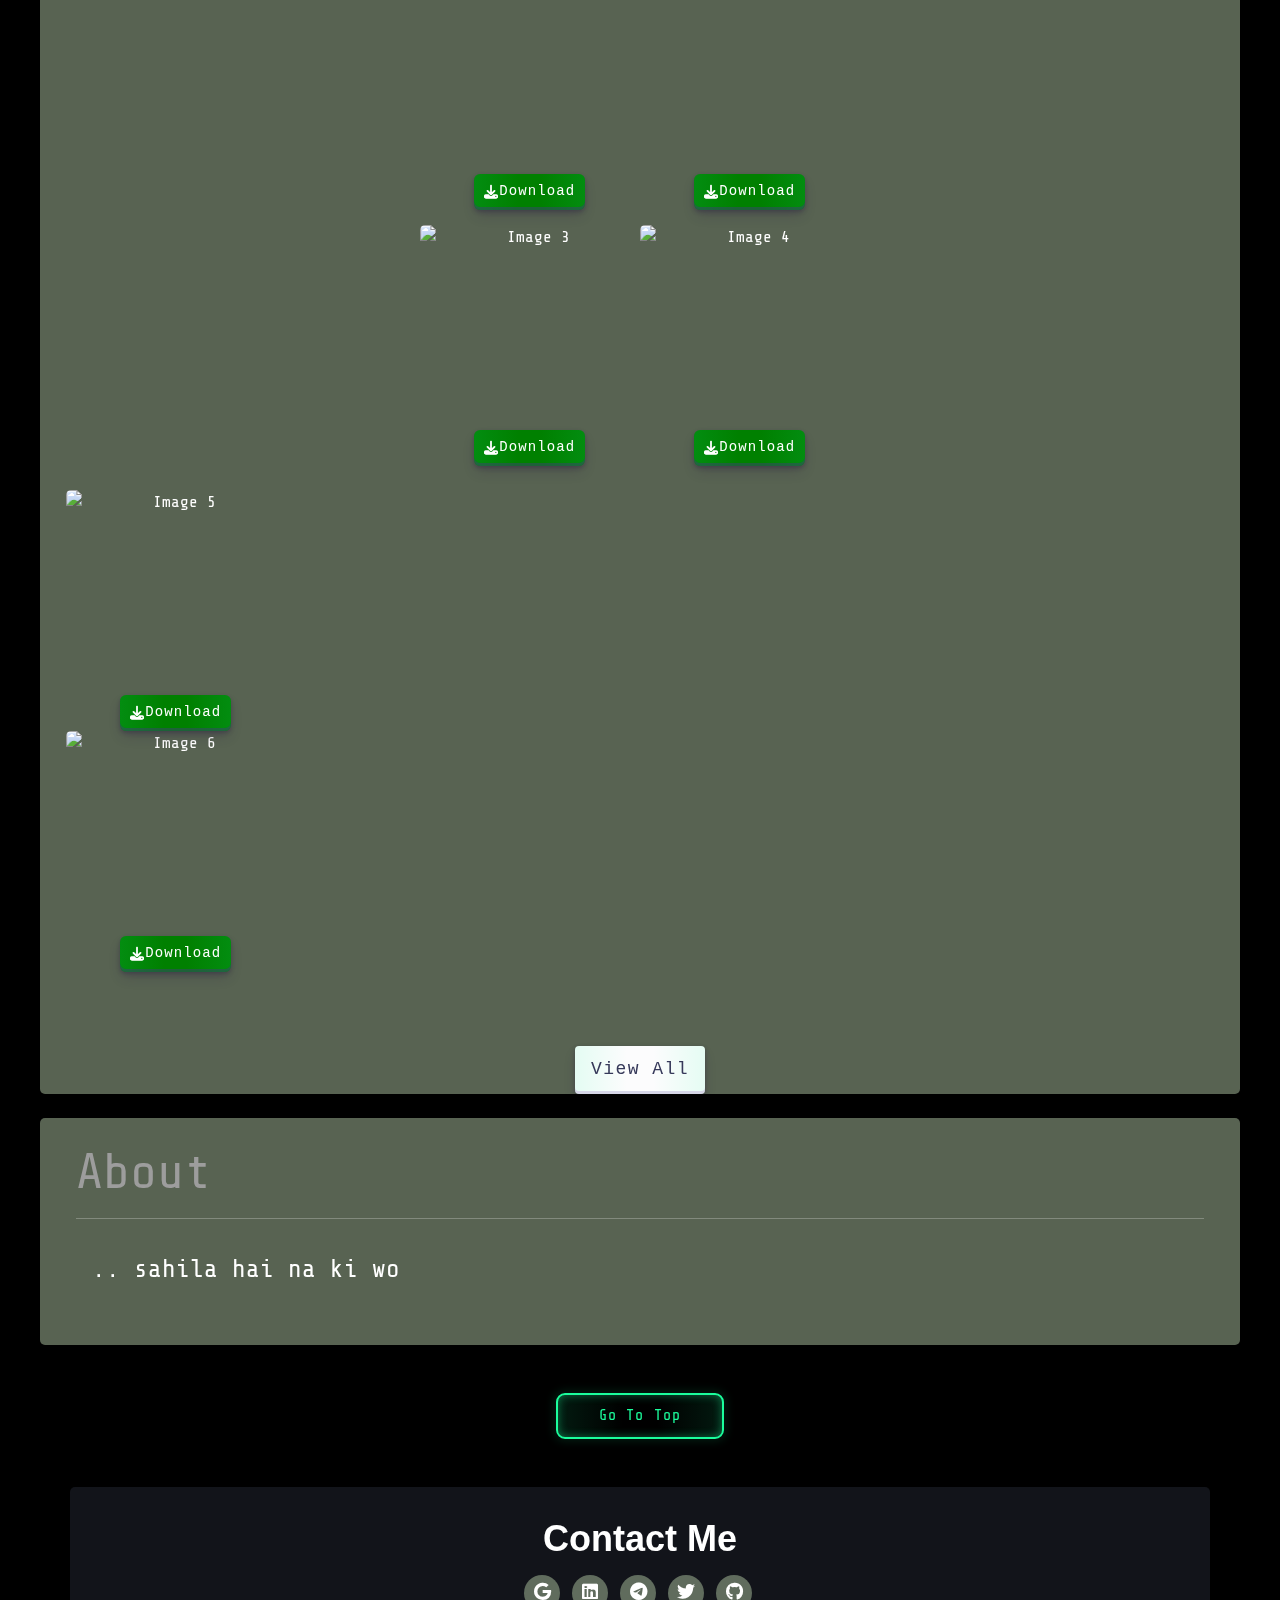
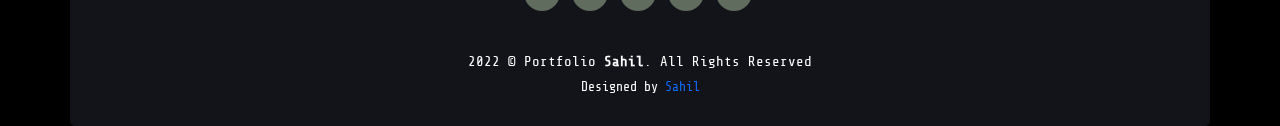
==== commit 0576f779: "Index.html" ====
--- a/Index.html
+++ b/Index.html
@@ -10,6 +10,9 @@
     <link rel="stylesheet" href="styles.css" />
   </head>
   <body>
+    
+    <div></div>
+    
     <!--matrix-->
     <canvas id="c"></canvas>
     <script src="assets/script.js"></script>
@@ -18,7 +21,7 @@
     <header class="p-4">
       <nav class="navbar navbar-expand-lg container fixed-top">
         <div class="container-fluid" id="Navbar">
-          <a class="navbar-brand" href="#Profile">Profile</a>
+          <a class="navbar-brand" href="#Profile">profile</a>
           <button
             class="navbar-toggler"
             type="button"
@@ -48,6 +51,9 @@
               </li>
               <li class="nav-item">
                 <a class="nav-link" href="#Portfolio">Portfolio</a>
+                </li>
+              <li class="nav-item">
+                <a class="nav-link" href="#Editing">Editing</a>
               </li>
             </ul>
           </div>
@@ -56,13 +62,108 @@
     </header>
     <!-- Navbar End -->
 
- <!-- Profile -->
-<section id="Profile" class="container mt-5">
+<!-- Profile -->
+ <section id="Profile" class="section-box container mt-4">
       <div>
         <div class="section-title p-4">
-          <h1>sahil</h1>
-          <hr />
-        </div>
+            <h1 style="text-align: center; margin: 0; font-weight: bold; font-family: 'Great Vibes', cursive; color: red;">Sahil</h1>
+        </div>
+        <hr style="margin-top: -23px;"> <!-- Negative margin to pull the line closer -->
+    </div>
+
+
+<!----- today visitor ---->
+
+<body>
+  
+  <div class="visitor-counter">
+    <button class="counter-button">
+        Current Visitor: <span id="visitorCount"></span>
+    </button>
+  </div>
+  
+  <script>
+      function getRandomStartingCount() {
+          return Math.floor(Math.random() * (50 - 10 + 1)) + 10; // Starting count 10 se 50 ke beech
+      }
+
+      function getRandomIncrement() {
+          return Math.floor(Math.random() * (10 - 1 + 1)) + 1; // Increment 1 se 10 ke beech
+      }
+
+      function displayVisitorCount() {
+          const now = new Date();
+          const currentTime = now.getTime(); // Current time in milliseconds
+          const today = now.toISOString().split('T')[0];
+          
+          const lastReset = localStorage.getItem('lastReset');
+          
+          // Midnight par reset logic
+          if (!lastReset || lastReset !== today) {
+              const startingCount = getRandomStartingCount();
+              localStorage.setItem('visitorCount', startingCount);
+              localStorage.setItem('lastReset', today);
+              console.log("Visitor count reset to:", startingCount);
+          }
+
+          let visitorCount = parseInt(localStorage.getItem('visitorCount')) || 20;
+
+          // Update count every 15 minutes
+          const fifteenMinutes = 15 * 60 * 1000; // 15 minutes in milliseconds
+          const lastUpdatedTime = parseInt(localStorage.getItem('lastUpdatedTime')) || currentTime;
+
+          if (currentTime - lastUpdatedTime >= fifteenMinutes) {
+              const increment = getRandomIncrement();
+              visitorCount += increment;
+              localStorage.setItem('visitorCount', visitorCount);
+              localStorage.setItem('lastUpdatedTime', currentTime);
+          }
+
+          document.getElementById('visitorCount').innerText = visitorCount;
+      }
+
+      window.onload = displayVisitorCount;
+      setInterval(displayVisitorCount, 30000); // Display update every 30 seconds
+  </script>
+
+<!----- today visitor end---->
+<!------total visitor start-->
+<div class="total-visitor-counter">
+    <button class="total-visitor-button">
+        Total Visitors: <span id="totalVisitorCount"></span>
+    </button>
+</div>
+
+<script>
+    function getCurrentDate() {
+        return new Date().toISOString().split('T')[0];
+    }
+
+    function getRandomVisitors() {
+        return Math.floor(Math.random() * (280 - 250 + 1)) + 250; // Random number between 250 and 280
+    }
+
+    function displayTotalVisitorCount() {
+        const today = getCurrentDate();
+        const lastReset = localStorage.getItem('totalLastReset');
+        let totalVisitors = parseInt(localStorage.getItem('totalVisitorCount')) || 0;
+
+        // Check if it's a new day to update total visitors
+        if (!lastReset || lastReset !== today) {
+            const newVisitors = getRandomVisitors();
+            totalVisitors += newVisitors;
+            localStorage.setItem('totalVisitorCount', totalVisitors);
+            localStorage.setItem('totalLastReset', today);
+        }
+
+        document.getElementById('totalVisitorCount').innerText = totalVisitors;
+    }
+
+    // Call the function immediately
+    displayTotalVisitorCount();
+</script>
+<!------total visitor end---->
+
 
         <div class="row">
           <div class="col-lg-4">
@@ -74,6 +175,7 @@
         object-fit: cover;
     "
             />
+            <hr>
           </div>
           <div class="col-lg-8 pt-4 pt-lg-0 content">
             <h3>Full Stack Web Developer</h3>
@@ -569,24 +671,24 @@
        <!--Image or button START -->
   
   
-<section id="About" class="section-box container mt-4">
+<section id="Editing" class="section-box container mt-4">
     <div>
         <div class="section-title p-4">
-            <h1>Aesthetic</h1>
+            <h1>Editing</h1>
             <hr />
-            <h2> Any photo will be updated in the future </h2> <hr>
+            <h3> If you like it and you also want to get your photo made then contact us </h3> <hr>
 
             <!-- Gallery Code Start -->
             <div class="gallery">
                 <div class="image-row">
                     <div class="image-item">
-                        <img src="e.jpg" alt="Image 1" onclick="openModal(this.src)">
+                        <img src="2.jpg" alt="Image 1" onclick="openModal(this.src)">
                         <button class="button-29" role="button" onclick="downloadImage('e.jpg')">
                             <i class="fas fa-download"></i> Download
                         </button>
                     </div>
                     <div class="image-item">
-                        <img src="q.jpg" alt="Image 2" onclick="openModal(this.src)">
+                        <img src="1.jpg" alt="Image 2" onclick="openModal(this.src)">
                         <button class="button-29" role="button" onclick="downloadImage('q.jpg')">
                             <i class="fas fa-download"></i> Download
                         </button>
@@ -817,11 +919,24 @@
         link.click();
         document.body.removeChild(link);
     }
-</script>
+</script> 
+
    
    <!--Image or button END -->
    
-   
+       <!-- About Section -->
+    <section id="About" class="section-box container mt-4">
+      <div>
+        <div class="section-title p-4">
+          <h1>About</h1>
+          <hr />
+          <p class="p-3">
+            .. sahila hai na ki wo 
+          </p>
+        </div>
+      </div>
+    </section>
+    <!-- About SEction End -->
    
     <!--Btn To Top-->
     <section>
@@ -861,6 +976,7 @@
       </script>
     </section>
     <!--Btn to Top End-->
+
 
     <!-- Footer-->
     <footer id="footer" class="container">
@@ -912,3 +1028,6 @@
 <script src='https://cdnjs.cloudflare.com/ajax/libs/fontawesome-iconpicker/3.2.0/js/fontawesome-iconpicker.min.js'></script>
   </body>
 </html>
+
+
+
--- a/styles.css
+++ b/styles.css
@@ -0,0 +1,843 @@
+@import url('https://fonts.googleapis.com/css2?family=Cairo+Play:wght@700&family=Share+Tech+Mono&family=Vazirmatn:wght@200&display=swap');
+
+:root{
+
+    --dark-color:#223322;
+
+    --font-light:#ffffff;
+
+    --font-dark:#9d9d9d;
+
+    --light-color:rgba(161,180,150,0.55);
+
+}
+
+
+
+*{
+
+
+
+    padding: 0;
+
+    margin: 0;
+
+    font-family: 'Share Tech Mono', monospace;
+
+}
+
+body{
+
+    background-color: black;
+
+    height: 1500px;
+
+}
+
+h1 {
+
+    font-size: 50px;
+
+}
+
+#Navbar{
+
+    background-color: var(--dark-color);
+
+    border-radius: 5px;
+
+    z-index: 99;
+
+}
+
+#Navbar a {
+
+    color :var(--font-dark);
+
+    font-size: 25px;
+
+    margin-left: 38px;
+
+}
+
+#Navbar a:hover {
+
+    transform: scale(101%);
+
+    color: var(--font-light);
+
+}
+
+#Profile {
+
+    background-color: var(--light-color);
+
+    color: var(--font-light);
+
+    border-radius: 5px;
+
+    transition: 666ms;
+
+}
+
+#Profile img {
+
+    height: 250px;
+
+    margin: auto;
+
+    display: block;
+
+    border: 1px solid black;
+
+    border-radius: 5px;
+
+}
+
+#Profile h1 {
+
+    color: var(--font-dark);
+
+}
+
+@media only screen and (max-width: 575px) {
+
+    .skill button {
+
+        display:  block;
+
+        width: 200px;
+
+        margin: auto;
+
+    }
+
+    .skill a {
+
+        text-decoration: none;
+
+    }
+
+}
+
+
+
+canvas {
+
+    display:block;
+
+    position: fixed;
+
+    z-index: -100;
+
+    background-repeat: repeat-y;
+
+
+
+}
+
+
+
+.section-box{
+
+    background-color: var(--light-color);
+
+    color: var(--font-light) ;
+
+    border-radius: 5px;
+
+    transition: 666ms;
+
+}
+
+.section-box p {
+
+    font-size: 25px;
+
+}
+
+.section-box h1 {
+
+    color: var(--font-dark);
+
+}
+
+.val{
+
+    float: right;
+
+}
+
+.section-box:hover{
+
+    background-color: var(--dark-color);
+
+    color: var(--font-light) ;
+
+    border-radius: 5px;
+
+}
+
+#Profile:hover{
+
+    background-color: var(--dark-color);
+
+}
+
+
+
+button {
+
+    --green: #1BFD9C;
+
+    font-size: 15px;
+
+    padding: 0.7em 2.7em;
+
+    letter-spacing: 0.08em;
+
+    position: relative;
+
+    border-radius: 0.6em;
+
+    overflow: hidden;
+
+    transition: all 0.4s;
+
+    line-height: 1.4em;
+
+    border: 2px solid var(--green);
+
+    background: linear-gradient(to right, rgba(27, 253, 156, 0.1) 1%, transparent 40%,transparent 60% , rgba(27, 253, 156, 0.1) 100%);
+
+    color: var(--green);
+
+    box-shadow: inset 0 0 10px rgba(27, 253, 156, 0.4), 0 0 9px 3px rgba(27, 253, 156, 0.1);
+
+}
+
+
+
+button:hover {
+
+    color: #82ffc9;
+
+    box-shadow: inset 0 0 10px rgba(27, 253, 156, 0.6), 0 0 9px 3px rgba(27, 253, 156, 0.2);
+
+}
+
+
+
+button:before {
+
+    content: "";
+
+    position: absolute;
+
+    left: -4em;
+
+    width: 4em;
+
+    height: 100%;
+
+    top: 0;
+
+    transition: transform .4s ease-in-out;
+
+    background: linear-gradient(to right, transparent 1%, rgba(27, 253, 156, 0.1) 40%,rgba(27, 253, 156, 0.1) 60% , transparent 100%);
+
+}
+
+
+
+button:hover:before {
+
+    transform: translateX(15em);
+
+}
+
+
+
+#Education span {
+
+    color: black;
+
+
+
+}
+
+a{
+
+    text-decoration: none;
+
+}
+
+#bgLinks {
+
+    width: 100%;
+
+    background-color: black;
+
+    height: 300px;
+
+}
+
+
+
+/*--------------------------------------------------------------
+
+# Footer
+
+--------------------------------------------------------------*/
+
+#footer {
+
+    background: rgba(36,39,52,0.5);
+
+    color: #fff;
+
+    font-size: 14px;
+
+    text-align: center;
+
+    padding: 30px 0;
+
+    border-radius: 5px;
+
+}
+
+
+
+#footer h3 {
+
+    font-size: 36px;
+
+    font-weight: 700;
+
+    color: var(--font-light);
+
+    position: relative;
+
+    font-family: "Poppins", sans-serif;
+
+    padding: 0;
+
+    margin: 0 0 15px 0;
+
+}
+
+
+
+#footer p {
+
+    font-size: 15px;
+
+    font-style: italic;
+
+    padding: 0;
+
+    margin: 0 0 40px 0;
+
+}
+
+
+
+#footer .social-links {
+
+    margin: 0 0 40px 0;
+
+}
+
+
+
+#footer .social-links a {
+
+    font-size: 18px;
+
+    display: inline-block;
+
+    background: var(--light-color);
+
+    color: #fff;
+
+    line-height: 1;
+
+    padding: 8px 0;
+
+    margin-right: 4px;
+
+    border-radius: 50%;
+
+    text-align: center;
+
+    width: 36px;
+
+    height: 36px;
+
+    transition: 0.3s;
+
+}
+
+
+
+#footer .social-links a:hover {
+
+    background: var(--dark-color);
+
+    color: #fff;
+
+    text-decoration: none;
+
+}
+
+
+
+#footer .copyright {
+
+    margin: 0 0 5px 0;
+
+}
+
+
+
+#footer .credits {
+
+    font-size: 13px;
+
+}
+
+
+
+
+
+.Pcontainer {
+
+    width: 80%;
+
+    padding: 50px 0;
+
+    margin: 50px auto;
+
+    position: relative;
+
+    overflow: hidden;
+
+}
+
+
+
+.Pcontainer:before {
+
+    content: '';
+
+    position: absolute;
+
+    top: 0;
+
+    left: 50%;
+
+    margin-left: -1px;
+
+    width: 2px;
+
+    height: 100%;
+
+    background: #CCD1D9;
+
+
+
+}
+
+
+
+.timeline-block {
+
+    width: -webkit-calc(50% + 8px);
+
+    width: -moz-calc(50% + 8px);
+
+    width: calc(50% + 8px);
+
+    display: -webkit-box;
+
+    display: -webkit-flex;
+
+    display: -moz-box;
+
+    display: flex;
+
+    -webkit-box-pack: justify;
+
+    -webkit-justify-content: space-between;
+
+    -moz-box-pack: justify;
+
+    justify-content: space-between;
+
+    clear: both;
+
+}
+
+
+
+.timeline-block-right {
+
+    float: right;
+
+}
+
+
+
+.timeline-block-left {
+
+    float: left;
+
+    direction: rtl
+
+}
+
+
+
+.marker {
+
+    width: 16px;
+
+    height: 16px;
+
+    border-radius: 50%;
+
+    border: 2px solid #F5F7FA;
+
+    background: black;
+
+    margin-top: 10px;
+
+    z-index: 10;
+
+}
+
+
+
+.timeline-content {
+
+    width: 95%;
+
+    padding: 0 15px;
+
+    color: var(--font-light);
+
+}
+
+
+
+.timeline-content h3 {
+
+    margin-top: 5px;
+
+    margin-bottom: 5px;
+
+    font-size: 25px;
+
+    font-weight: 500
+
+}
+
+
+
+.timeline-content span {
+
+    font-size: 15px;
+
+    color: var(--font-dark);
+
+}
+
+
+
+.timeline-content p {
+
+    font-size: 14px;
+
+    line-height: 1.5em;
+
+    word-spacing: 1px;
+
+    color: var(--font-light);
+
+}
+
+
+
+
+
+@media screen and (max-width: 768px) {
+
+    .Pcontainer:before {
+
+        left: 8px;
+
+        width: 2px;
+
+    }
+
+    .timeline-block {
+
+        width: 100%;
+
+        margin-bottom: 30px;
+
+    }
+
+    .timeline-block-right {
+
+        float: none;
+
+    }
+
+
+
+    .timeline-block-left {
+
+        float: none;
+
+        direction: ltr;
+
+    }
+
+}
+
+
+
+
+
+
+
+/* image or button center (Aesthetic )*/
+
+
+
+
+
+.image-item {
+
+    display: flex;
+
+    flex-direction: column; /* Stack image and button */
+
+    align-items: center; /* Center horizontally */
+
+    text-align: center; /* Center text */
+
+    width: 200px; /* Fixed width for each item */
+
+}
+
+
+
+.image-item img {
+
+    width: 100%; /* Full width of the item */
+
+    height: auto; /* Maintain aspect ratio */
+
+    max-height: 200px; /* Optional: Set a max height */
+
+    border-radius: 5px;
+
+    object-fit: cover; /* Ensures images fit nicely */
+
+    cursor: pointer;
+
+    transition: transform 0.1s; /* Quick transition for hover */
+
+}
+
+
+
+.button-29 {
+
+    margin-top: 5px; /* Space between image and button */
+
+    display: block; /* Ensure it's treated as a block element */
+
+    width: auto; /* Keep button width dynamic */
+
+}
+
+
+
+
+
+body {
+
+    overflow-x: hidden; /* Prevent horizontal scrolling */
+
+}
+
+/* image or button center  ENad (Aesthetic )*/
+
+
+
+
+
+/* website smoth START scroll*/
+
+
+
+
+
+body {
+
+    overflow-x: hidden; /* Prevent horizontal scrolling */
+
+}
+
+
+
+.section-box {
+
+    max-width: 1200px; /* Set maximum width */
+
+    margin: 0 auto; /* Center the section */
+
+    overflow: hidden; /* Prevent overflow */
+
+}
+
+
+
+/* website smoth without left right END*/
+
+
+
+/*   visitor counter.  */
+
+
+
+.visitor-counter {
+
+    position: absolute;
+
+    top: 72px;
+
+    left: 1px;
+
+}
+
+
+
+.counter-button {
+
+    background-color: #2C3E50; /* Darker shade to match the background */
+
+    color: #ECF0F1; /* Light text color for better contrast */
+
+    padding: 6px 10px; /* Reduced padding for a smaller shape */
+
+    font-size: 12px; /* Adjusted font size */
+
+    font-weight: 600; /* Slightly bold for clarity */
+
+    border: none;
+
+    border-radius: 5px; /* Rounded corners */
+
+    box-shadow: 0px 2px 5px rgba(0, 0, 0, 0.2); /* Subtle shadow */
+
+    cursor: pointer;
+
+    transition: all 0.3s ease;
+
+    font-family: 'Poppins', sans-serif; /* Consistent font family */
+
+}
+
+
+
+.counter-button:hover {
+
+    background-color: #223321; /* Matching hover color */
+
+    box-shadow: 0px 4px 10px rgba(0, 0, 0, 0.3); /* Slightly deeper shadow on hover */
+
+}
+
+
+
+.counter-button:focus {
+
+    outline: none; /* Remove default outline */
+
+    box-shadow: 0 0 0 3px rgba(255, 255, 255, 0.6); /* Custom focus effect */
+
+}
+
+
+
+/*   visitor counter.End.*/
+
+
+
+/* Total Visitors Counter */
+
+
+
+/* Total Visitors Counter */
+
+.total-visitor-counter {
+
+    position: absolute;
+
+    top: 72px; /* Same position as Today Visitor */
+
+    left: 224px; /* Same position as Today Visitor */
+
+}
+
+
+
+.total-visitor-button {
+
+    background-color: #2C3E50; /* Darker shade */
+
+    color: #ECF0F1; /* Light text color for contrast */
+
+    padding: 6px 10px; /* Padding for a smaller shape */
+
+    font-size: 12px; /* Font size */
+
+    font-weight: 600; /* Slightly bold for clarity */
+
+    border: none;
+
+    border-radius: 5px; /* Rounded corners */
+
+    box-shadow: 0px 2px 5px rgba(0, 0, 0, 0.2); /* Subtle shadow */
+
+    cursor: pointer;
+
+    transition: all 0.3s ease; /* Smooth transition */
+
+    font-family: 'Poppins', sans-serif; /* Font family */
+
+}
+
+
+
+.total-visitor-button:hover {
+
+    background-color: #223321; /* Matching hover color */
+
+    box-shadow: 0px 4px 10px rgba(0, 0, 0, 0.3); /* Deeper shadow on hover */
+
+}
+
+
+
+.total-visitor-button:focus {
+
+    outline: none; /* Remove default outline */
+
+    box-shadow: 0 0 0 3px rgba(255, 255, 255, 0.6); /* Custom focus effect */
+
+}
